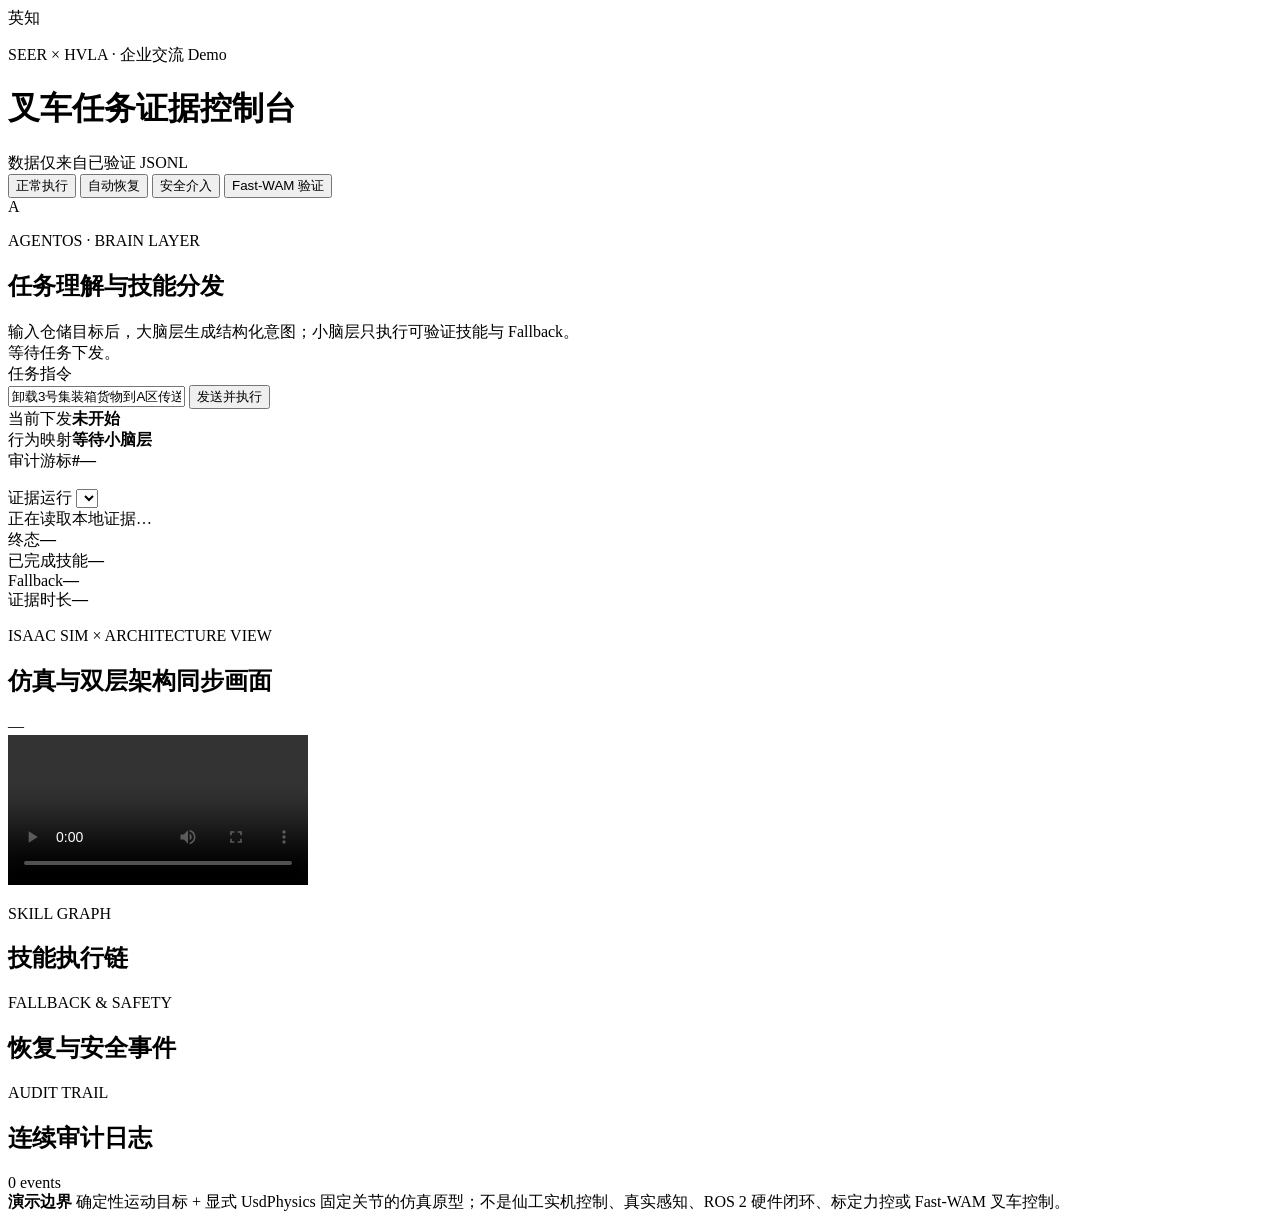
==== demo/web/index.html @ 8e1c33bc "feat: add auditable physics warehouse presentation" ====
<!doctype html>
<html lang="zh-CN">
<head>
  <meta charset="utf-8">
  <meta name="viewport" content="width=device-width, initial-scale=1">
  <title>SEER–HVLA 证据控制台</title>
  <link rel="stylesheet" href="/assets/styles.css">
</head>
<body>
  <header class="topbar">
    <div class="brand-mark">英知</div>
    <div>
      <p class="eyebrow">SEER × HVLA · 企业交流 Demo</p>
      <h1>叉车任务证据控制台</h1>
    </div>
    <div class="truth-badge">数据仅来自已验证 JSONL</div>
  </header>

  <main>
    <nav class="scenario-tabs panel" aria-label="演示场景" role="tablist">
      <button class="scenario-tab active" type="button" role="tab" aria-selected="true" data-scenario="normal">正常执行</button>
      <button class="scenario-tab" type="button" role="tab" aria-selected="false" data-scenario="recovery">自动恢复</button>
      <button class="scenario-tab" type="button" role="tab" aria-selected="false" data-scenario="intervention">安全介入</button>
      <button class="scenario-tab" type="button" role="tab" aria-selected="false" data-scenario="fastwam">Fast-WAM 验证</button>
    </nav>

    <section class="agent-console panel" aria-label="AgentOS 任务对话">
      <div class="agent-identity">
        <span class="agent-orbit">A</span>
        <div><p class="eyebrow">AGENTOS · BRAIN LAYER</p><h2>任务理解与技能分发</h2></div>
      </div>
      <div class="chat-stream" aria-live="polite">
        <div class="chat-bubble assistant">输入仓储目标后，大脑层生成结构化意图；小脑层只执行可验证技能与 Fallback。</div>
        <div id="chat-response" class="chat-bubble system">等待任务下发。</div>
      </div>
      <div class="task-composer">
        <label for="task-input">任务指令</label>
        <div class="composer-row">
          <input id="task-input" value="卸载3号集装箱货物到A区传送带" autocomplete="off">
          <button id="dispatch-button" type="button">发送并执行</button>
        </div>
      </div>
      <div class="dispatch-strip">
        <div><span>当前下发</span><strong id="active-instruction">未开始</strong></div>
        <div><span>行为映射</span><strong id="active-behavior">等待小脑层</strong></div>
        <div><span>审计游标</span><strong id="active-audit">#—</strong></div>
      </div>
      <ol id="dispatch-plan" class="dispatch-plan" aria-label="技能分发计划"></ol>
    </section>

    <div id="evidence-content">
    <section class="run-picker panel">
      <div>
        <label for="run-select">证据运行</label>
        <select id="run-select" aria-label="选择证据运行"></select>
      </div>
      <div id="run-meta" class="run-meta">正在读取本地证据…</div>
    </section>

    <section class="metrics" aria-label="运行摘要">
      <article class="metric"><span>终态</span><strong id="metric-status">—</strong></article>
      <article class="metric"><span>已完成技能</span><strong id="metric-skills">—</strong></article>
      <article class="metric"><span>Fallback</span><strong id="metric-fallbacks">—</strong></article>
      <article class="metric"><span>证据时长</span><strong id="metric-duration">—</strong></article>
    </section>

    <section class="workspace">
      <article class="video-card panel">
        <div class="section-heading">
          <div><p class="eyebrow">ISAAC SIM × ARCHITECTURE VIEW</p><h2>仿真与双层架构同步画面</h2></div>
          <span id="source-pill" class="pill">—</span>
        </div>
        <video id="simulation-video" controls preload="metadata" playsinline></video>
        <div id="no-video" class="empty-state" hidden>该运行是 Mac dry-run，仅有逻辑证据，没有仿真视频。</div>
      </article>

      <article class="panel skills-card">
        <div class="section-heading"><div><p class="eyebrow">SKILL GRAPH</p><h2>技能执行链</h2></div></div>
        <ol id="skill-list" class="skill-list"></ol>
      </article>
    </section>

    <section class="lower-grid">
      <article class="panel">
        <div class="section-heading"><div><p class="eyebrow">FALLBACK & SAFETY</p><h2>恢复与安全事件</h2></div></div>
        <div id="fallback-list" class="event-cards"></div>
      </article>
      <article class="panel">
        <div class="section-heading"><div><p class="eyebrow">AUDIT TRAIL</p><h2>连续审计日志</h2></div><span id="event-count" class="pill">0 events</span></div>
        <div id="event-log" class="event-log"></div>
      </article>
    </section>
    </div>

    <section id="fastwam-content" class="fastwam-panel panel" hidden>
      <div class="fastwam-hero">
        <div><p class="eyebrow">INDEPENDENT MODEL CHECK</p><h2>Fast-WAM 独立验证</h2></div>
        <span id="fastwam-status" class="pill">读取中</span>
      </div>
      <p id="fastwam-claim" class="fastwam-claim">正在读取本地验证证据。</p>
      <div class="fastwam-metrics">
        <div><span>动作张量</span><strong id="fastwam-shape">—</strong></div>
        <div><span>首次单次调用</span><strong id="fastwam-latency">—</strong></div>
        <div><span>验证范围</span><strong>模型加载 + 单批推理</strong></div>
      </div>
      <div class="fastwam-flow" aria-label="Fast-WAM 未来机械臂接入路径">
        <div><span>01 · 大脑层</span><strong>AgentOS 生成简单机械臂任务</strong></div>
        <div><span>02 · 小脑层</span><strong>Fast-WAM 输出 7 维候选动作</strong></div>
        <div class="pending"><span>03 · 待人类输入</span><strong>机械臂模型、任务数据与后训练</strong></div>
      </div>
      <aside class="limitations fastwam-boundary">
        <strong>不可外推</strong>
        <span>此页不宣称 Fast-WAM 已控制叉车、完成后训练、达到论文实时指标或接入本仿真闭环；机械臂示例在模型和数据到位前只展示接入路径。</span>
      </aside>
    </section>

    <aside class="limitations">
      <strong>演示边界</strong>
      <span>确定性运动目标 + 显式 UsdPhysics 固定关节的仿真原型；不是仙工实机控制、真实感知、ROS 2 硬件闭环、标定力控或 Fast-WAM 叉车控制。</span>
    </aside>
  </main>

  <script src="/assets/protocol.js"></script>
  <script src="/assets/app.js"></script>
</body>
</html>
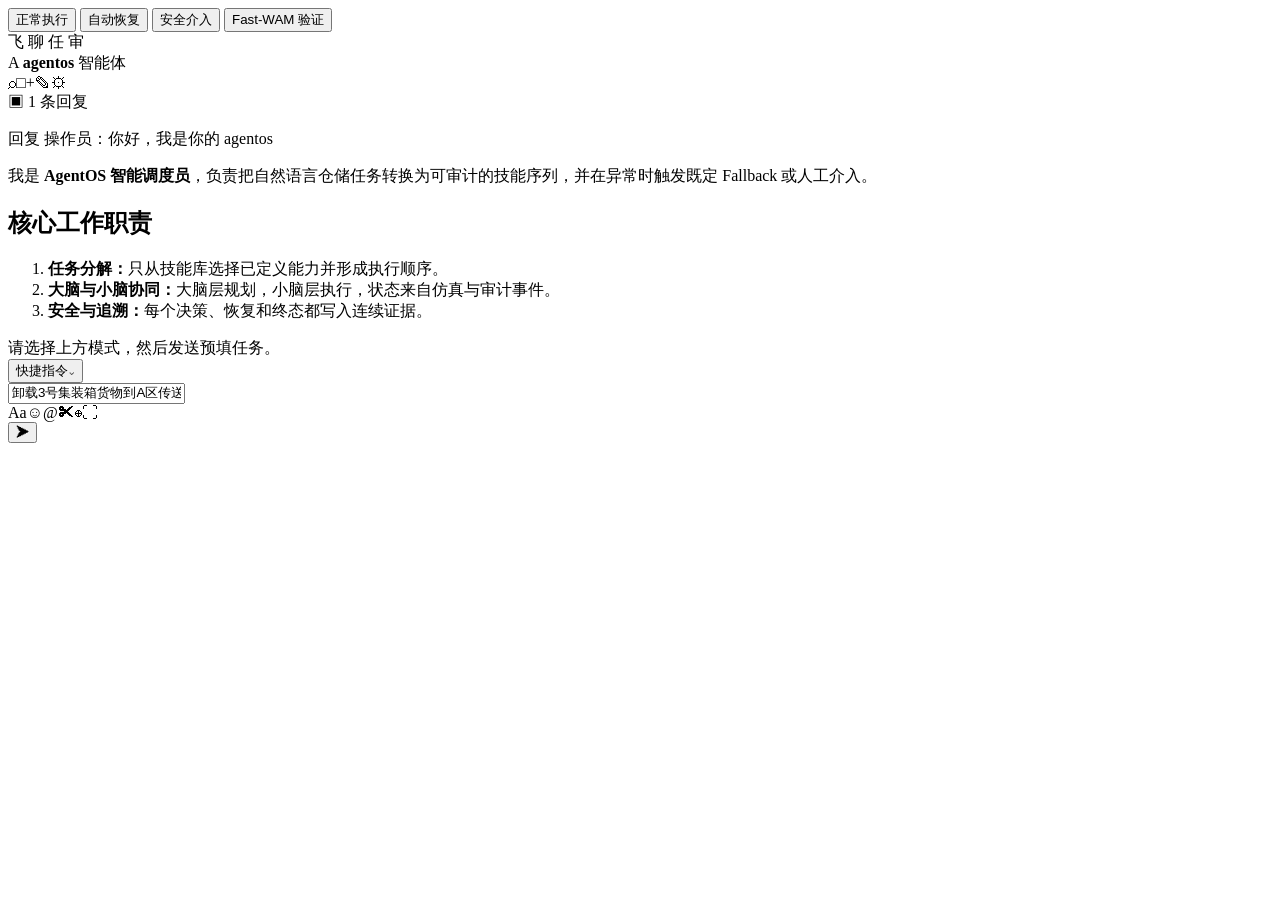
==== commit 5eaadb28: "fix: rebuild yaw-safe warehouse demo" ====
--- a/demo/web/index.html
+++ b/demo/web/index.html
@@ -7,15 +7,6 @@
   <link rel="stylesheet" href="/assets/styles.css">
 </head>
 <body>
-  <header class="topbar">
-    <div class="brand-mark">英知</div>
-    <div>
-      <p class="eyebrow">SEER × HVLA · 企业交流 Demo</p>
-      <h1>叉车任务证据控制台</h1>
-    </div>
-    <div class="truth-badge">数据仅来自已验证 JSONL</div>
-  </header>
-
   <main>
     <nav class="scenario-tabs panel" aria-label="演示场景" role="tablist">
       <button class="scenario-tab active" type="button" role="tab" aria-selected="true" data-scenario="normal">正常执行</button>
@@ -25,35 +16,57 @@
     </nav>
 
     <section class="agent-console panel" aria-label="AgentOS 任务对话">
-      <div class="agent-identity">
-        <span class="agent-orbit">A</span>
-        <div><p class="eyebrow">AGENTOS · BRAIN LAYER</p><h2>任务理解与技能分发</h2></div>
+      <div class="feishu-sidebar" aria-hidden="true">
+        <span class="sidebar-logo">飞</span>
+        <span class="sidebar-item active">聊</span>
+        <span class="sidebar-item">任</span>
+        <span class="sidebar-item">审</span>
       </div>
-      <div class="chat-stream" aria-live="polite">
-        <div class="chat-bubble assistant">输入仓储目标后，大脑层生成结构化意图；小脑层只执行可验证技能与 Fallback。</div>
-        <div id="chat-response" class="chat-bubble system">等待任务下发。</div>
-      </div>
-      <div class="task-composer">
-        <label for="task-input">任务指令</label>
-        <div class="composer-row">
-          <input id="task-input" value="卸载3号集装箱货物到A区传送带" autocomplete="off">
-          <button id="dispatch-button" type="button">发送并执行</button>
+      <div class="feishu-conversation">
+        <header class="feishu-header">
+          <div class="agent-identity">
+            <span class="agent-avatar">A</span>
+            <strong>agentos</strong>
+            <span class="agent-tag">智能体</span>
+          </div>
+          <div class="feishu-tools" aria-label="会话工具"><span>⌕</span><span>□+</span><span>✎</span><span>⚙</span></div>
+        </header>
+        <div class="feishu-thread">
+          <div class="reply-count">▣ 1 条回复</div>
+          <article class="agent-reply">
+            <p class="reply-context">回复 操作员：你好，我是你的 agentos</p>
+            <p>我是 <strong>AgentOS 智能调度员</strong>，负责把自然语言仓储任务转换为可审计的技能序列，并在异常时触发既定 Fallback 或人工介入。</p>
+            <h2>核心工作职责</h2>
+            <ol>
+              <li><strong>任务分解：</strong>只从技能库选择已定义能力并形成执行顺序。</li>
+              <li><strong>大脑与小脑协同：</strong>大脑层规划，小脑层执行，状态来自仿真与审计事件。</li>
+              <li><strong>安全与追溯：</strong>每个决策、恢复和终态都写入连续证据。</li>
+            </ol>
+            <div id="chat-response" class="chat-response" aria-live="polite">请选择上方模式，然后发送预填任务。</div>
+          </article>
+        </div>
+        <div class="feishu-composer">
+          <button class="quick-command" type="button" tabindex="-1">快捷指令⌄</button>
+          <div class="composer-box">
+            <input id="task-input" value="卸载3号集装箱货物到A区传送带" autocomplete="off" aria-label="任务指令">
+            <div class="composer-tools" aria-hidden="true"><span>Aa</span><span>☺</span><span>@</span><span>✂</span><span>⊕</span><span>⛶</span></div>
+            <button id="dispatch-button" type="button" aria-label="发送任务">➤</button>
+          </div>
+        </div>
+        <div id="dispatch-details" class="dispatch-details" hidden>
+          <div class="dispatch-strip">
+            <div><span>当前下发</span><strong id="active-instruction">未开始</strong></div>
+            <div><span>行为映射</span><strong id="active-behavior">等待小脑层</strong></div>
+            <div><span>审计游标</span><strong id="active-audit">#—</strong></div>
+          </div>
+          <ol id="dispatch-plan" class="dispatch-plan" aria-label="技能分发计划"></ol>
         </div>
       </div>
-      <div class="dispatch-strip">
-        <div><span>当前下发</span><strong id="active-instruction">未开始</strong></div>
-        <div><span>行为映射</span><strong id="active-behavior">等待小脑层</strong></div>
-        <div><span>审计游标</span><strong id="active-audit">#—</strong></div>
-      </div>
-      <ol id="dispatch-plan" class="dispatch-plan" aria-label="技能分发计划"></ol>
     </section>
 
-    <div id="evidence-content">
+    <div id="evidence-content" hidden>
     <section class="run-picker panel">
-      <div>
-        <label for="run-select">证据运行</label>
-        <select id="run-select" aria-label="选择证据运行"></select>
-      </div>
+      <strong>已验证证据运行</strong>
       <div id="run-meta" class="run-meta">正在读取本地证据…</div>
     </section>
 
@@ -114,7 +127,7 @@
       </aside>
     </section>
 
-    <aside class="limitations">
+    <aside class="limitations" id="demo-boundary" hidden>
       <strong>演示边界</strong>
       <span>确定性运动目标 + 显式 UsdPhysics 固定关节的仿真原型；不是仙工实机控制、真实感知、ROS 2 硬件闭环、标定力控或 Fast-WAM 叉车控制。</span>
     </aside>
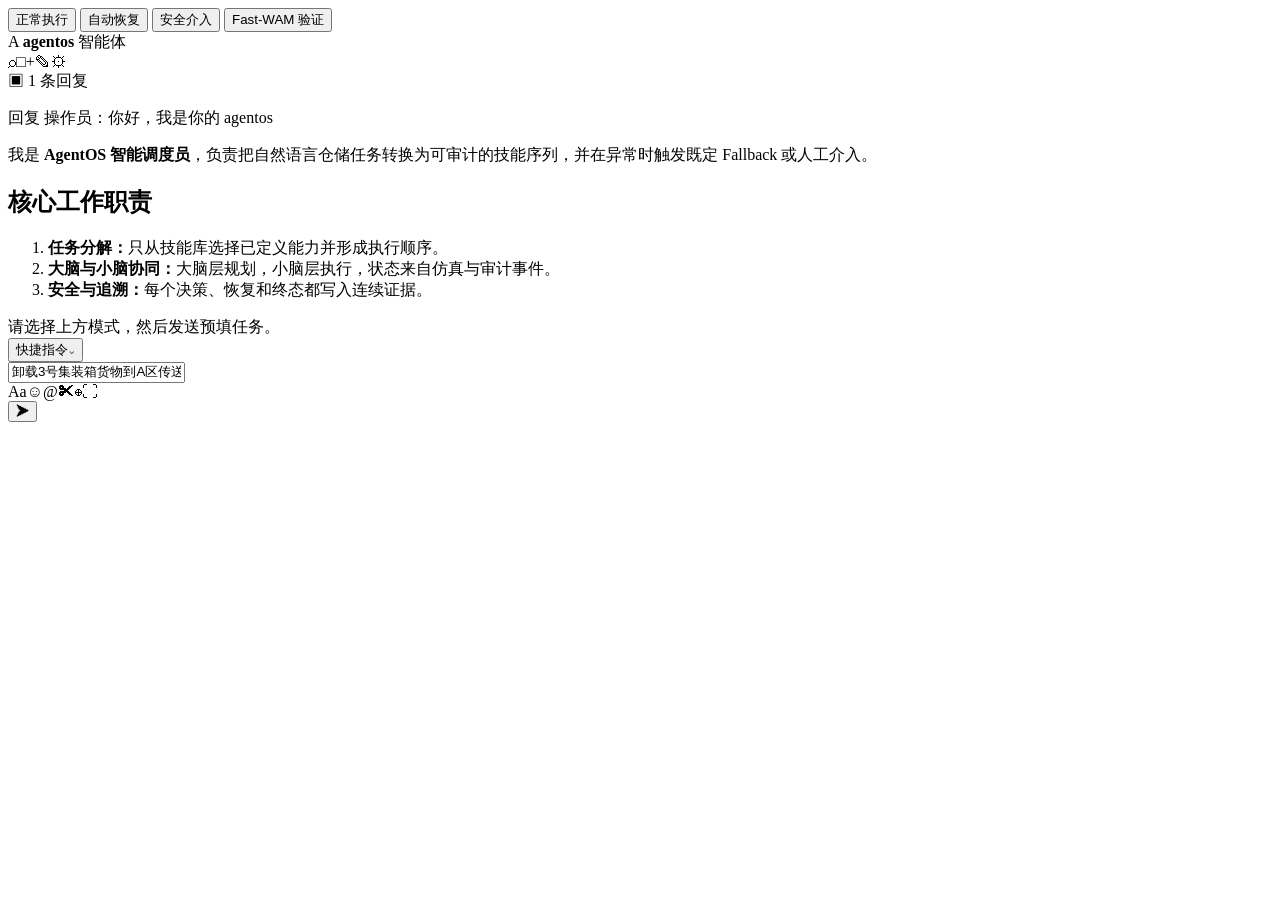
==== commit 343fd7b4: "feat: rebuild demo visual physics and framing" ====
--- a/demo/web/index.html
+++ b/demo/web/index.html
@@ -16,12 +16,6 @@
     </nav>
 
     <section class="agent-console panel" aria-label="AgentOS 任务对话">
-      <div class="feishu-sidebar" aria-hidden="true">
-        <span class="sidebar-logo">飞</span>
-        <span class="sidebar-item active">聊</span>
-        <span class="sidebar-item">任</span>
-        <span class="sidebar-item">审</span>
-      </div>
       <div class="feishu-conversation">
         <header class="feishu-header">
           <div class="agent-identity">
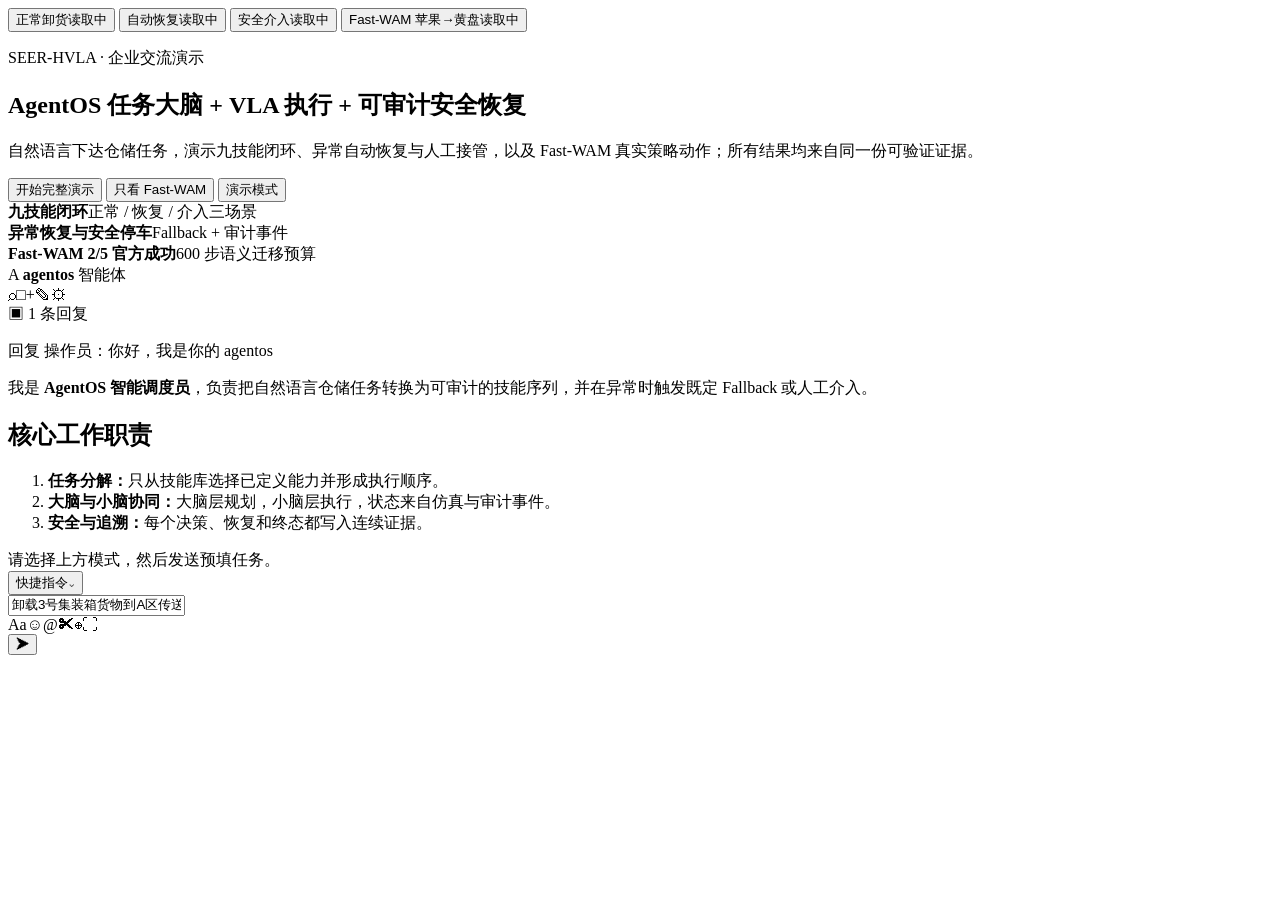
==== commit 511951d6: "feat: judge-first web console experience - Add hero overview with one-click demo entry points - Stic" ====
--- a/demo/web/index.html
+++ b/demo/web/index.html
@@ -3,19 +3,37 @@
 <head>
   <meta charset="utf-8">
   <meta name="viewport" content="width=device-width, initial-scale=1">
-  <title>SEER–HVLA 证据控制台</title>
+  <title>SEER × AgentOS × VLA · 工业仓储智能叉车演示</title>
   <link rel="stylesheet" href="/assets/styles.css">
 </head>
 <body>
   <main>
     <nav class="scenario-tabs panel" aria-label="演示场景" role="tablist">
-      <button class="scenario-tab active" type="button" role="tab" aria-selected="true" data-scenario="normal">正常执行</button>
-      <button class="scenario-tab" type="button" role="tab" aria-selected="false" data-scenario="recovery">自动恢复</button>
-      <button class="scenario-tab" type="button" role="tab" aria-selected="false" data-scenario="intervention">安全介入</button>
-      <button class="scenario-tab" type="button" role="tab" aria-selected="false" data-scenario="fastwam">Fast-WAM 验证</button>
+      <button class="scenario-tab active" type="button" role="tab" aria-selected="true" data-scenario="normal"><span class="tab-label">正常卸货</span><span class="tab-badge" data-badge-for="normal">读取中</span></button>
+      <button class="scenario-tab" type="button" role="tab" aria-selected="false" data-scenario="recovery"><span class="tab-label">自动恢复</span><span class="tab-badge" data-badge-for="recovery">读取中</span></button>
+      <button class="scenario-tab" type="button" role="tab" aria-selected="false" data-scenario="intervention"><span class="tab-label">安全介入</span><span class="tab-badge" data-badge-for="intervention">读取中</span></button>
+      <button class="scenario-tab" type="button" role="tab" aria-selected="false" data-scenario="fastwam"><span class="tab-label">Fast-WAM 苹果→黄盘</span><span class="tab-badge" data-badge-for="fastwam">读取中</span></button>
     </nav>
 
-    <section class="agent-console panel" aria-label="AgentOS 任务对话">
+    <section id="judge-hero" class="panel">
+      <div class="hero-copy">
+        <p class="eyebrow">SEER-HVLA · 企业交流演示</p>
+        <h1>AgentOS 任务大脑 + VLA 执行 + 可审计安全恢复</h1>
+        <p class="hero-subtitle">自然语言下达仓储任务，演示九技能闭环、异常自动恢复与人工接管，以及 Fast-WAM 真实策略动作；所有结果均来自同一份可验证证据。</p>
+      </div>
+      <div class="hero-actions">
+        <button id="quick-normal" class="hero-primary" type="button">开始完整演示</button>
+        <button id="quick-fastwam" class="hero-secondary" type="button">只看 Fast-WAM</button>
+        <button id="demo-mode-toggle" class="hero-ghost" type="button" aria-pressed="false">演示模式</button>
+      </div>
+      <div class="hero-stats">
+        <div><strong id="hero-stat-forklift">九技能闭环</strong><span>正常 / 恢复 / 介入三场景</span></div>
+        <div><strong id="hero-stat-safety">异常恢复与安全停车</strong><span>Fallback + 审计事件</span></div>
+        <div><strong id="hero-stat-fastwam">Fast-WAM 2/5 官方成功</strong><span>600 步语义迁移预算</span></div>
+      </div>
+    </section>
+
+    <section id="agent-console" class="agent-console panel" aria-label="AgentOS 任务对话">
       <div class="feishu-conversation">
         <header class="feishu-header">
           <div class="agent-identity">
@@ -79,6 +97,10 @@
         </div>
         <video id="simulation-video" controls preload="metadata" playsinline></video>
         <div id="no-video" class="empty-state" hidden>该运行是 Mac dry-run，仅有逻辑证据，没有仿真视频。</div>
+        <div class="playback-timeline" aria-label="播放进度">
+          <div class="timeline-caption"><span>播放进度</span><em>点击阶段可跳转</em></div>
+          <ol id="phase-track" class="phase-track"></ol>
+        </div>
       </article>
 
       <article class="panel skills-card">
@@ -101,23 +123,68 @@
 
     <section id="fastwam-content" class="fastwam-panel panel" hidden>
       <div class="fastwam-hero">
-        <div><p class="eyebrow">INDEPENDENT MODEL CHECK</p><h2>Fast-WAM 独立验证</h2></div>
+        <div><p class="eyebrow">LIBERO / MUJOCO × FAST-WAM</p><h2>红苹果放入黄盘 · 真实策略动作证据</h2></div>
         <span id="fastwam-status" class="pill">读取中</span>
       </div>
+      <div class="fastwam-summary-grid">
+        <div><span>当前阶段</span><strong id="fastwam-phase">—</strong></div>
+        <div><span>官方成功谓词</span><strong id="fastwam-official-success">—</strong></div>
+        <div><span>选中初态</span><strong id="fastwam-selected-attempt">—</strong></div>
+        <div><span>当前动作延迟</span><strong id="fastwam-current-latency">—</strong></div>
+      </div>
+
+      <div class="fastwam-video-shell">
+        <video id="fastwam-video" controls preload="metadata" playsinline></video>
+        <div id="fastwam-no-video" class="empty-state" hidden>当前没有通过完整证据校验的 Fast-WAM 录像。</div>
+      </div>
+      <div class="playback-timeline" aria-label="Fast-WAM 播放进度">
+        <div class="timeline-caption"><span>阶段进度</span><em>点击阶段可跳转</em></div>
+        <ol id="fastwam-phase-track" class="phase-track"></ol>
+      </div>
+
+      <details class="technical-details" id="fastwam-technical">
+        <summary>展开策略动作与五次尝试明细</summary>
+        <div class="fastwam-live-grid">
+        <article class="fastwam-card">
+          <div class="section-heading"><div><p class="eyebrow">7-D POLICY ACTION</p><h2>Fast-WAM 当前动作</h2></div></div>
+          <div id="fastwam-action-values" class="fastwam-actions">
+            <div><span>dx</span><strong data-fastwam-action="0">—</strong></div>
+            <div><span>dy</span><strong data-fastwam-action="1">—</strong></div>
+            <div><span>dz</span><strong data-fastwam-action="2">—</strong></div>
+            <div><span>drx</span><strong data-fastwam-action="3">—</strong></div>
+            <div><span>dry</span><strong data-fastwam-action="4">—</strong></div>
+            <div><span>drz</span><strong data-fastwam-action="5">—</strong></div>
+            <div><span>grip</span><strong data-fastwam-action="6">—</strong></div>
+          </div>
+          <div class="fastwam-observations">
+            <span>苹果举升 <strong id="fastwam-apple-lift">—</strong></span>
+            <span>目标误差 <strong id="fastwam-plate-error">—</strong></span>
+            <span>夹爪 <strong id="fastwam-gripper">—</strong></span>
+            <span>审计 <strong id="fastwam-audit">#—</strong></span>
+          </div>
+        </article>
+        <article class="fastwam-card">
+          <div class="section-heading"><div><p class="eyebrow">FIXED INITIAL STATES</p><h2>五次尝试完整结果</h2></div></div>
+          <ol id="fastwam-attempts" class="fastwam-attempts"></ol>
+        </article>
+      </div>
+      </details>
+
+      <div class="fastwam-flow" aria-label="Fast-WAM 机械臂闭环">
+        <div><span>01 · 大脑层</span><strong>AgentOS：把红色苹果放入黄色盘子</strong></div>
+        <div><span>02 · 语义适配</span><strong>官方提示：Put the bowl on the plate</strong></div>
+        <div><span>03 · 小脑层</span><strong>Fast-WAM 7-D 动作 → LIBERO/MuJoCo</strong></div>
+      </div>
+
+      <div class="fastwam-metrics">
+        <div><span>旧单批动作张量</span><strong id="fastwam-shape">—</strong></div>
+        <div><span>旧首次单次调用</span><strong id="fastwam-latency">—</strong></div>
+        <div><span>新闭环验证范围</span><strong>5 次固定初态 + 官方终态</strong></div>
+      </div>
       <p id="fastwam-claim" class="fastwam-claim">正在读取本地验证证据。</p>
-      <div class="fastwam-metrics">
-        <div><span>动作张量</span><strong id="fastwam-shape">—</strong></div>
-        <div><span>首次单次调用</span><strong id="fastwam-latency">—</strong></div>
-        <div><span>验证范围</span><strong>模型加载 + 单批推理</strong></div>
-      </div>
-      <div class="fastwam-flow" aria-label="Fast-WAM 未来机械臂接入路径">
-        <div><span>01 · 大脑层</span><strong>AgentOS 生成简单机械臂任务</strong></div>
-        <div><span>02 · 小脑层</span><strong>Fast-WAM 输出 7 维候选动作</strong></div>
-        <div class="pending"><span>03 · 待人类输入</span><strong>机械臂模型、任务数据与后训练</strong></div>
-      </div>
       <aside class="limitations fastwam-boundary">
         <strong>不可外推</strong>
-        <span>此页不宣称 Fast-WAM 已控制叉车、完成后训练、达到论文实时指标或接入本仿真闭环；机械臂示例在模型和数据到位前只展示接入路径。</span>
+        <span>自定义红苹果/黄盘是官方 LIBERO task 8 的视觉语义适配，策略仍接收训练时提示；不代表苹果专项后训练、实机迁移、论文整体成功率或生产安全。</span>
       </aside>
     </section>
 
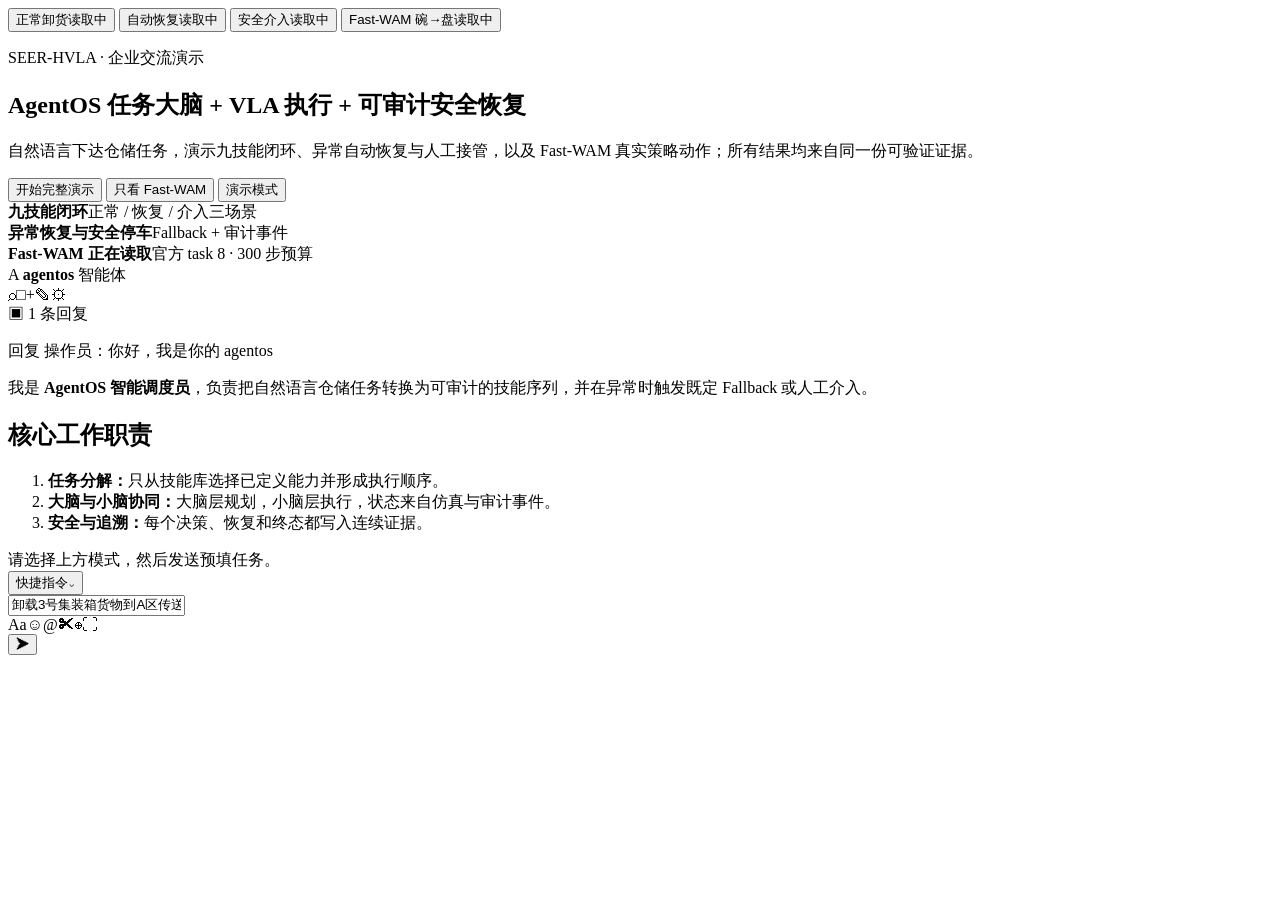
==== commit de6031a7: "feat: unify Fast-WAM evidence workspace" ====
--- a/demo/web/index.html
+++ b/demo/web/index.html
@@ -12,7 +12,7 @@
       <button class="scenario-tab active" type="button" role="tab" aria-selected="true" data-scenario="normal"><span class="tab-label">正常卸货</span><span class="tab-badge" data-badge-for="normal">读取中</span></button>
       <button class="scenario-tab" type="button" role="tab" aria-selected="false" data-scenario="recovery"><span class="tab-label">自动恢复</span><span class="tab-badge" data-badge-for="recovery">读取中</span></button>
       <button class="scenario-tab" type="button" role="tab" aria-selected="false" data-scenario="intervention"><span class="tab-label">安全介入</span><span class="tab-badge" data-badge-for="intervention">读取中</span></button>
-      <button class="scenario-tab" type="button" role="tab" aria-selected="false" data-scenario="fastwam"><span class="tab-label">Fast-WAM 苹果→黄盘</span><span class="tab-badge" data-badge-for="fastwam">读取中</span></button>
+      <button class="scenario-tab" type="button" role="tab" aria-selected="false" data-scenario="fastwam"><span class="tab-label">Fast-WAM 碗→盘</span><span class="tab-badge" data-badge-for="fastwam">读取中</span></button>
     </nav>
 
     <section id="judge-hero" class="panel">
@@ -29,7 +29,7 @@
       <div class="hero-stats">
         <div><strong id="hero-stat-forklift">九技能闭环</strong><span>正常 / 恢复 / 介入三场景</span></div>
         <div><strong id="hero-stat-safety">异常恢复与安全停车</strong><span>Fallback + 审计事件</span></div>
-        <div><strong id="hero-stat-fastwam">Fast-WAM 2/5 官方成功</strong><span>600 步语义迁移预算</span></div>
+        <div><strong id="hero-stat-fastwam">Fast-WAM 正在读取</strong><span>官方 task 8 · 300 步预算</span></div>
       </div>
     </section>
 
@@ -92,7 +92,7 @@
     <section class="workspace">
       <article class="video-card panel">
         <div class="section-heading">
-          <div><p class="eyebrow">ISAAC SIM × ARCHITECTURE VIEW</p><h2>仿真与双层架构同步画面</h2></div>
+          <div><p id="video-eyebrow" class="eyebrow">ISAAC SIM × ARCHITECTURE VIEW</p><h2 id="video-heading">仿真与双层架构同步画面</h2></div>
           <span id="source-pill" class="pill">—</span>
         </div>
         <video id="simulation-video" controls preload="metadata" playsinline></video>
@@ -104,14 +104,14 @@
       </article>
 
       <article class="panel skills-card">
-        <div class="section-heading"><div><p class="eyebrow">SKILL GRAPH</p><h2>技能执行链</h2></div></div>
+        <div class="section-heading"><div><p class="eyebrow">SKILL GRAPH</p><h2 id="skills-heading">技能执行链</h2></div></div>
         <ol id="skill-list" class="skill-list"></ol>
       </article>
     </section>
 
     <section class="lower-grid">
       <article class="panel">
-        <div class="section-heading"><div><p class="eyebrow">FALLBACK & SAFETY</p><h2>恢复与安全事件</h2></div></div>
+        <div class="section-heading"><div><p id="lower-left-eyebrow" class="eyebrow">FALLBACK & SAFETY</p><h2 id="lower-left-heading">恢复与安全事件</h2></div></div>
         <div id="fallback-list" class="event-cards"></div>
       </article>
       <article class="panel">
@@ -120,73 +120,6 @@
       </article>
     </section>
     </div>
-
-    <section id="fastwam-content" class="fastwam-panel panel" hidden>
-      <div class="fastwam-hero">
-        <div><p class="eyebrow">LIBERO / MUJOCO × FAST-WAM</p><h2>红苹果放入黄盘 · 真实策略动作证据</h2></div>
-        <span id="fastwam-status" class="pill">读取中</span>
-      </div>
-      <div class="fastwam-summary-grid">
-        <div><span>当前阶段</span><strong id="fastwam-phase">—</strong></div>
-        <div><span>官方成功谓词</span><strong id="fastwam-official-success">—</strong></div>
-        <div><span>选中初态</span><strong id="fastwam-selected-attempt">—</strong></div>
-        <div><span>当前动作延迟</span><strong id="fastwam-current-latency">—</strong></div>
-      </div>
-
-      <div class="fastwam-video-shell">
-        <video id="fastwam-video" controls preload="metadata" playsinline></video>
-        <div id="fastwam-no-video" class="empty-state" hidden>当前没有通过完整证据校验的 Fast-WAM 录像。</div>
-      </div>
-      <div class="playback-timeline" aria-label="Fast-WAM 播放进度">
-        <div class="timeline-caption"><span>阶段进度</span><em>点击阶段可跳转</em></div>
-        <ol id="fastwam-phase-track" class="phase-track"></ol>
-      </div>
-
-      <details class="technical-details" id="fastwam-technical">
-        <summary>展开策略动作与五次尝试明细</summary>
-        <div class="fastwam-live-grid">
-        <article class="fastwam-card">
-          <div class="section-heading"><div><p class="eyebrow">7-D POLICY ACTION</p><h2>Fast-WAM 当前动作</h2></div></div>
-          <div id="fastwam-action-values" class="fastwam-actions">
-            <div><span>dx</span><strong data-fastwam-action="0">—</strong></div>
-            <div><span>dy</span><strong data-fastwam-action="1">—</strong></div>
-            <div><span>dz</span><strong data-fastwam-action="2">—</strong></div>
-            <div><span>drx</span><strong data-fastwam-action="3">—</strong></div>
-            <div><span>dry</span><strong data-fastwam-action="4">—</strong></div>
-            <div><span>drz</span><strong data-fastwam-action="5">—</strong></div>
-            <div><span>grip</span><strong data-fastwam-action="6">—</strong></div>
-          </div>
-          <div class="fastwam-observations">
-            <span>苹果举升 <strong id="fastwam-apple-lift">—</strong></span>
-            <span>目标误差 <strong id="fastwam-plate-error">—</strong></span>
-            <span>夹爪 <strong id="fastwam-gripper">—</strong></span>
-            <span>审计 <strong id="fastwam-audit">#—</strong></span>
-          </div>
-        </article>
-        <article class="fastwam-card">
-          <div class="section-heading"><div><p class="eyebrow">FIXED INITIAL STATES</p><h2>五次尝试完整结果</h2></div></div>
-          <ol id="fastwam-attempts" class="fastwam-attempts"></ol>
-        </article>
-      </div>
-      </details>
-
-      <div class="fastwam-flow" aria-label="Fast-WAM 机械臂闭环">
-        <div><span>01 · 大脑层</span><strong>AgentOS：把红色苹果放入黄色盘子</strong></div>
-        <div><span>02 · 语义适配</span><strong>官方提示：Put the bowl on the plate</strong></div>
-        <div><span>03 · 小脑层</span><strong>Fast-WAM 7-D 动作 → LIBERO/MuJoCo</strong></div>
-      </div>
-
-      <div class="fastwam-metrics">
-        <div><span>旧单批动作张量</span><strong id="fastwam-shape">—</strong></div>
-        <div><span>旧首次单次调用</span><strong id="fastwam-latency">—</strong></div>
-        <div><span>新闭环验证范围</span><strong>5 次固定初态 + 官方终态</strong></div>
-      </div>
-      <p id="fastwam-claim" class="fastwam-claim">正在读取本地验证证据。</p>
-      <aside class="limitations fastwam-boundary">
-        <strong>不可外推</strong>
-        <span>自定义红苹果/黄盘是官方 LIBERO task 8 的视觉语义适配，策略仍接收训练时提示；不代表苹果专项后训练、实机迁移、论文整体成功率或生产安全。</span>
-      </aside>
-    </section>
 
     <aside class="limitations" id="demo-boundary" hidden>
       <strong>演示边界</strong>
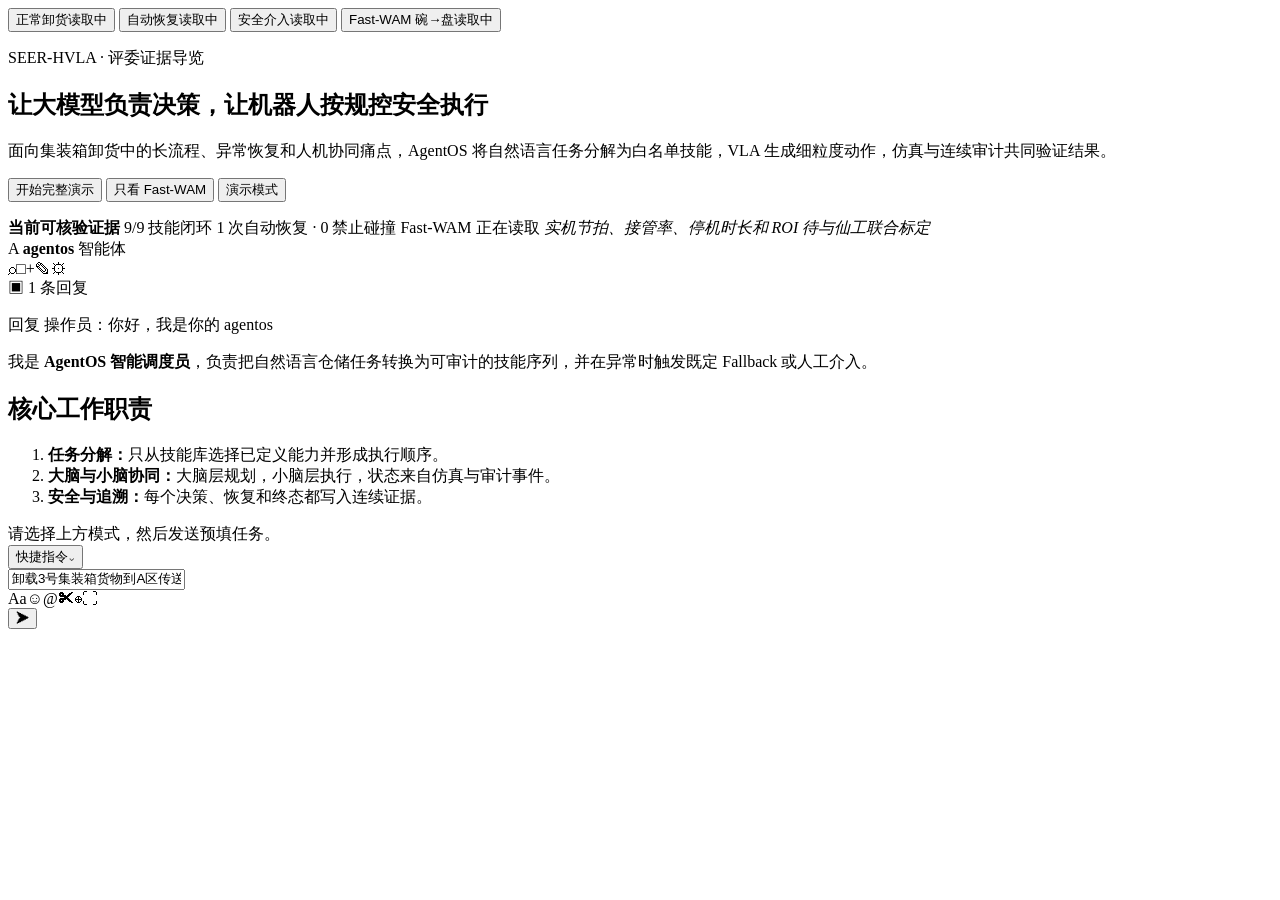
==== commit 83ccdbb5: "feat: align demo UI with judging rubric" ====
--- a/demo/web/index.html
+++ b/demo/web/index.html
@@ -17,19 +17,22 @@
 
     <section id="judge-hero" class="panel">
       <div class="hero-copy">
-        <p class="eyebrow">SEER-HVLA · 企业交流演示</p>
-        <h1>AgentOS 任务大脑 + VLA 执行 + 可审计安全恢复</h1>
-        <p class="hero-subtitle">自然语言下达仓储任务，演示九技能闭环、异常自动恢复与人工接管，以及 Fast-WAM 真实策略动作；所有结果均来自同一份可验证证据。</p>
+        <p class="eyebrow">SEER-HVLA · 评委证据导览</p>
+        <h1>让大模型负责决策，让机器人按规控安全执行</h1>
+        <p class="hero-subtitle">面向集装箱卸货中的长流程、异常恢复和人机协同痛点，AgentOS 将自然语言任务分解为白名单技能，VLA 生成细粒度动作，仿真与连续审计共同验证结果。</p>
       </div>
       <div class="hero-actions">
         <button id="quick-normal" class="hero-primary" type="button">开始完整演示</button>
         <button id="quick-fastwam" class="hero-secondary" type="button">只看 Fast-WAM</button>
         <button id="demo-mode-toggle" class="hero-ghost" type="button" aria-pressed="false">演示模式</button>
       </div>
-      <div class="hero-stats">
-        <div><strong id="hero-stat-forklift">九技能闭环</strong><span>正常 / 恢复 / 介入三场景</span></div>
-        <div><strong id="hero-stat-safety">异常恢复与安全停车</strong><span>Fallback + 审计事件</span></div>
-        <div><strong id="hero-stat-fastwam">Fast-WAM 正在读取</strong><span>官方 task 8 · 300 步预算</span></div>
+      <ol id="evaluation-rubric" class="evaluation-rubric" aria-label="评分标准证据映射"></ol>
+      <div id="evaluation-proofline" class="evaluation-proofline" aria-label="当前可核验证据">
+        <strong>当前可核验证据</strong>
+        <span id="hero-stat-forklift">9/9 技能闭环</span>
+        <span id="hero-stat-safety">1 次自动恢复 · 0 禁止碰撞</span>
+        <span id="hero-stat-fastwam">Fast-WAM 正在读取</span>
+        <em>实机节拍、接管率、停机时长和 ROI 待与仙工联合标定</em>
       </div>
     </section>
 
@@ -86,7 +89,7 @@
       <article class="metric"><span>终态</span><strong id="metric-status">—</strong></article>
       <article class="metric"><span>已完成技能</span><strong id="metric-skills">—</strong></article>
       <article class="metric"><span>Fallback</span><strong id="metric-fallbacks">—</strong></article>
-      <article class="metric"><span>证据时长</span><strong id="metric-duration">—</strong></article>
+      <article class="metric"><span id="metric-duration-label">证据时长</span><strong id="metric-duration">—</strong></article>
     </section>
 
     <section class="workspace">
@@ -98,7 +101,7 @@
         <video id="simulation-video" controls preload="metadata" playsinline></video>
         <div id="no-video" class="empty-state" hidden>该运行是 Mac dry-run，仅有逻辑证据，没有仿真视频。</div>
         <div class="playback-timeline" aria-label="播放进度">
-          <div class="timeline-caption"><span>播放进度</span><em>点击阶段可跳转</em></div>
+          <div class="timeline-caption"><span>播放进度</span><em id="timeline-hint">点击阶段可跳转</em></div>
           <ol id="phase-track" class="phase-track"></ol>
         </div>
       </article>
